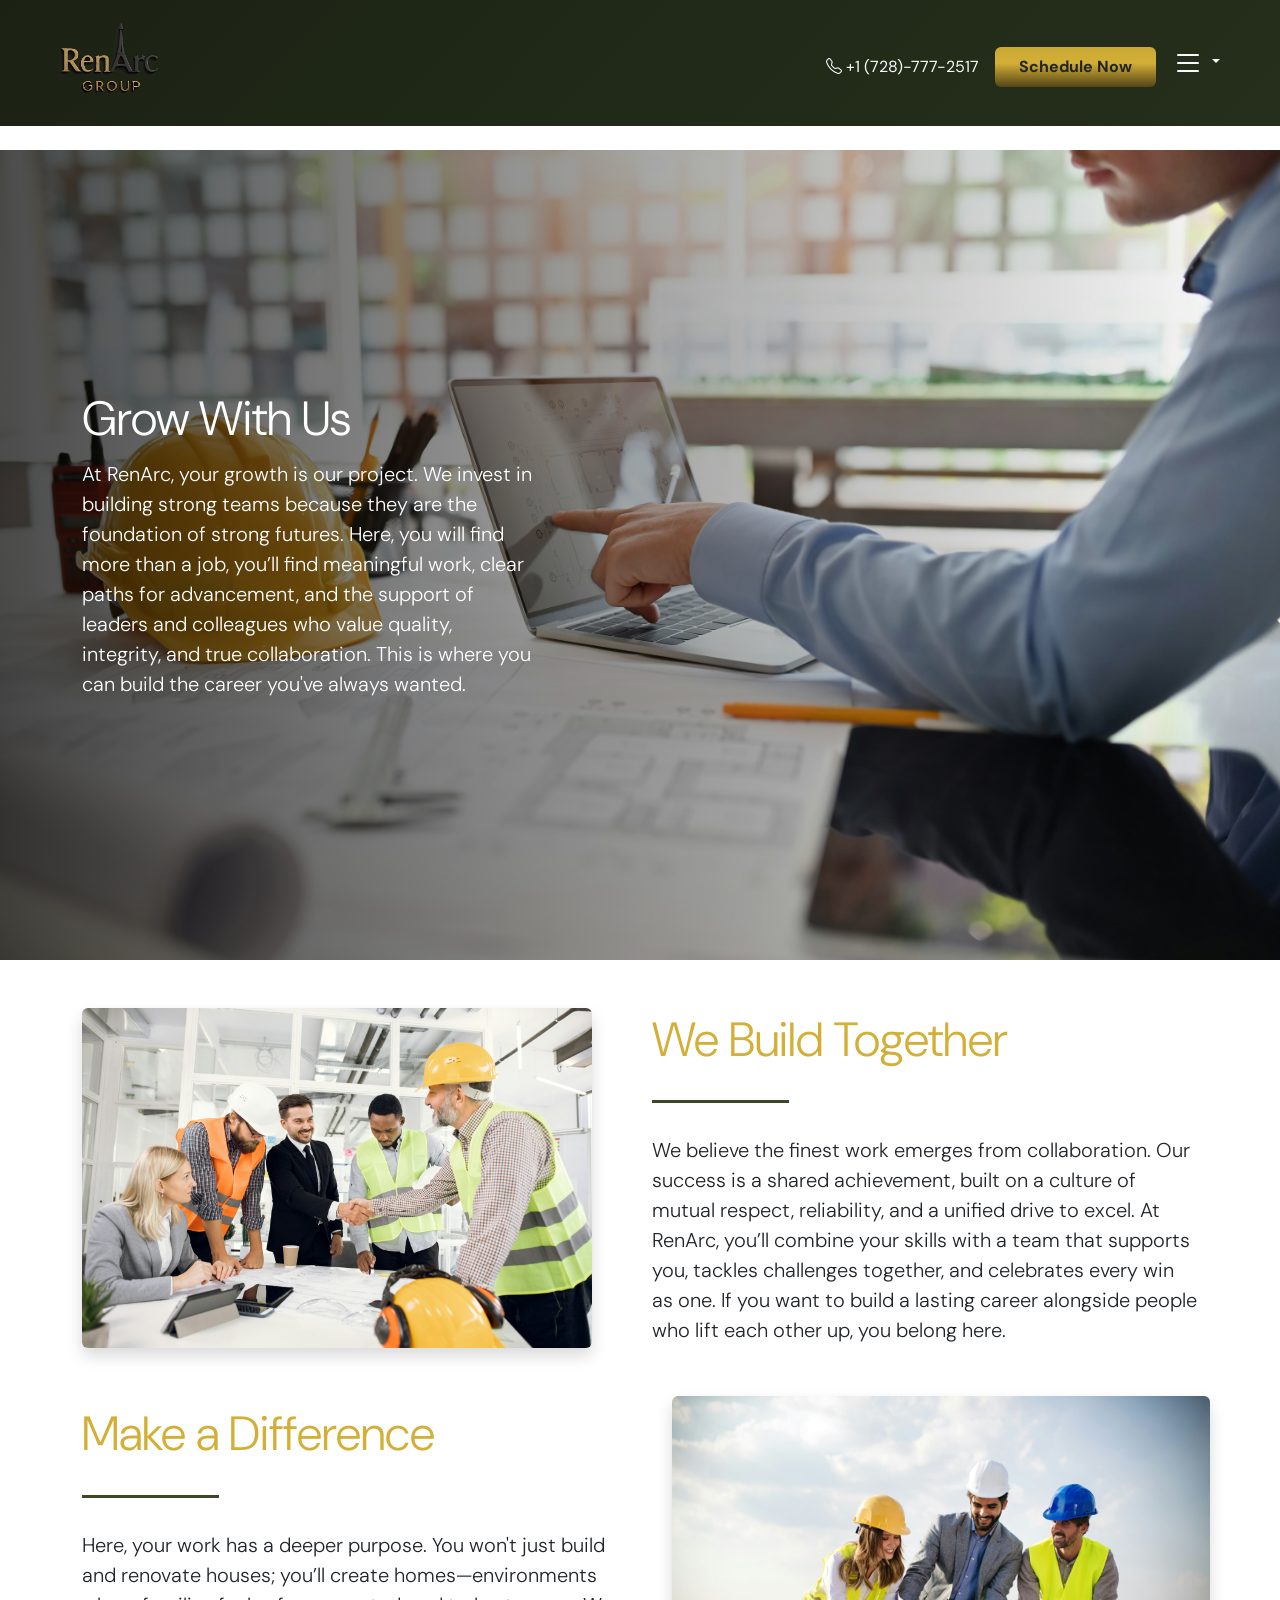
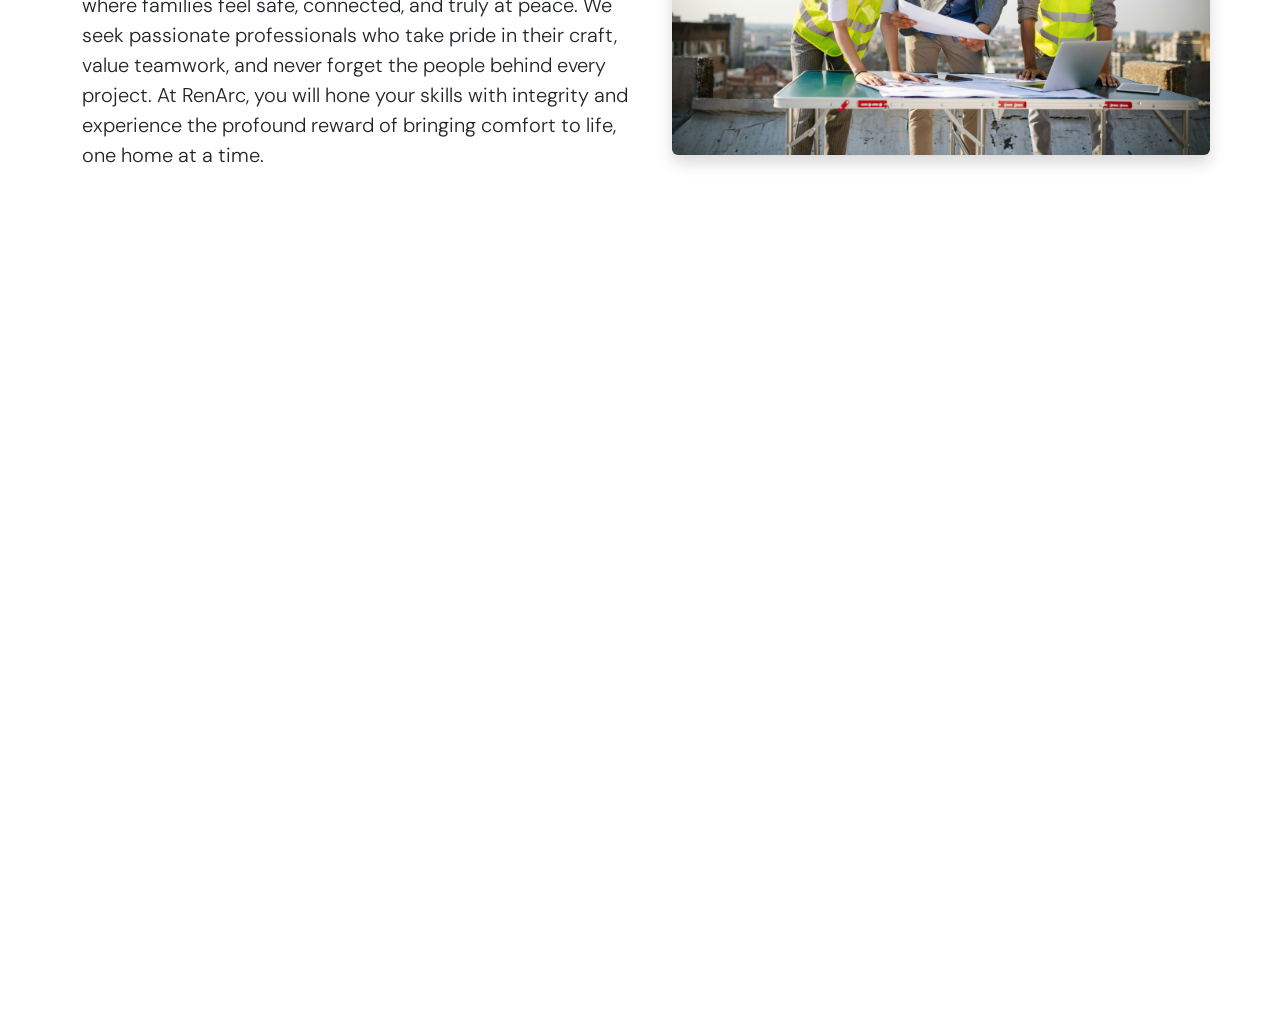
==== public/careers/careers.html @ cb413193 "First deploy" ====
<!DOCTYPE html>
<html lang="en">
  <head>
    <meta charset="UTF-8" />
    <meta name="viewport" content="width=device-width, initial-scale=1.0" />
    <title>RenArc Group</title>
    <link rel="stylesheet" href="../../global/global.css" />
    <link rel="stylesheet" href="careers.css" />
    <link
      href="https://cdn.jsdelivr.net/npm/bootstrap@5.3.7/dist/css/bootstrap.min.css"
      rel="stylesheet"
      integrity="sha384-LN+7fdVzj6u52u30Kp6M/trliBMCMKTyK833zpbD+pXdCLuTusPj697FH4R/5mcr"
      crossorigin="anonymous"
    />
    <link
      href="https://cdn.jsdelivr.net/npm/bootstrap-icons@1.10.5/font/bootstrap-icons.css"
      rel="stylesheet"
    />
    <!--Fonts-->
    <link rel="preconnect" href="https://fonts.googleapis.com" />
    <link rel="preconnect" href="https://fonts.gstatic.com" crossorigin />
    <link
      href="https://fonts.googleapis.com/css2?family=Caveat:wght@400..700&family=DM+Sans:ital,opsz,wght@0,9..40,100..1000;1,9..40,100..1000&family=Libre+Baskerville:ital,wght@0,400;0,700;1,400&family=Poppins:ital,wght@0,100;0,200;0,300;0,400;0,500;0,600;0,700;0,800;0,900;1,100;1,200;1,300;1,400;1,500;1,600;1,700;1,800;1,900&family=Roboto:ital,wght@0,100..900;1,100..900&display=swap"
      rel="stylesheet"
    />
  </head>
  <body>
    <section id="navbar">
      <nav class="navbar navbar-expand-lg navbarbg fixed-top px-5 navbar-dark">
        <div class="container-fluid">
          <a class="navbar-brand" href="../../index.html">
            <img
              src="../../images/logo.png"
              alt=""
              height="100px"
              width="100px"
            />
          </a>

          <!-- Right-side section -->
          <div class="ms-auto d-flex align-items-center gap-3 no-wrap-navbar">
            <!-- Phone Number (large screens only) -->
            <p
              class="mb-0 d-none d-lg-flex align-items-center gap-1 text-light pt-2"
            >
              <i class="bi bi-telephone text-light"></i> +1 (728)-777-2517
            </p>

            <!-- Schedule Now button -->
            <a
              href="../form/form.html"
              class="btn text-gold mt-2 px-4 py-2 fw-bold hover-bounce schedule-btn-nav"
              >Schedule Now</a
            >

            <!-- Dropdown -->
            <div class="nav-item dropdown">
              <a
                class="nav-link dropdown-toggle text-light"
                href="#"
                role="button"
                data-bs-toggle="dropdown"
                aria-expanded="false"
              >
                <svg
                  xmlns="http://www.w3.org/2000/svg"
                  width="32"
                  height="32"
                  fill="currentColor"
                  class="bi bi-list"
                  viewBox="0 0 16 16"
                >
                  <path
                    fill-rule="evenodd"
                    d="M2.5 12a.5.5 0 0 1 .5-.5h10a.5.5 0 0 1 0 1H3a.5.5 0 0 1-.5-.5m0-4a.5.5 0 0 1 .5-.5h10a.5.5 0 0 1 0 1H3a.5.5 0 0 1-.5-.5m0-4a.5.5 0 0 1 .5-.5h10a.5.5 0 0 1 0 1H3a.5.5 0 0 1-.5-.5"
                  />
                </svg>
              </a>
              <ul class="dropdown-menu dropdown-menu-end navbarbg">
                <li>
                  <a class="dropdown-item text-light" href="../../index.html"
                    >Home</a
                  >
                </li>
                <li>
                  <a
                    class="dropdown-item text-light"
                    href="../aboutUs/aboutUs.html"
                    >Who We Are</a
                  >
                </li>
                <li>
                  <a
                    class="dropdown-item text-light"
                    href="../projects/projects.html"
                    >What We Do</a
                  >
                </li>
                <li>
                  <a
                    class="dropdown-item text-light"
                    href="../ourServices/services.html"
                    >What We Offer</a
                  >
                </li>
                <li>
                  <a class="dropdown-item text-light" href="#">Careers</a>
                </li>
                <li>
                  <a
                    class="dropdown-item text-light"
                    href="../contact/contact.html"
                    >Contact</a
                  >
                </li>
                <li><hr class="dropdown-divider" /></li>
                <li>
                  <a class="dropdown-item text-light" href="../form/form.html"
                    >Schedule Now</a
                  >
                </li>

                <!-- Phone Number in dropdown (only small screens) -->
                <li class="d-lg-none px-3 py-2 text-light">
                  <i class="bi bi-telephone text-light"></i> +1 (728)-777-2517
                </li>
              </ul>
            </div>
          </div>
        </div>
      </nav>
    </section>

    <section id="head">
      <div
        class="hero-section text-white d-flex align-items-center"
        style="
          min-height: 90vh;
          background: linear-gradient(
                to right,
                rgba(0, 0, 0, 0.7),
                rgba(0, 0, 0, 0)
              )
              center center / cover no-repeat,
            url('../../images/career-head.jpg') center center / cover no-repeat;
        "
      >
        <div class="container">
          <div class="row">
            <div class="col-lg-5">
              <h1 class="display-5 lh-1 mb-3">Grow With Us</h1>
              <p class="lead">
                At RenArc, your growth is our project. We invest in building
                strong teams because they are the foundation of strong futures.
                Here, you will find more than a job, you’ll find meaningful
                work, clear paths for advancement, and the support of leaders
                and colleagues who value quality, integrity, and true
                collaboration. This is where you can build the career you've
                always wanted.
              </p>
            </div>
          </div>
        </div>
      </div>

      <div class="container my-5">
        <div class="row align-items-center section-with-image">
          <!-- IMAGE LEFT -->
          <div class="col-md-6 image-col mb-4 mb-md-0 pe-md-5">
            <img
              src="../../images/team.jpg"
              alt="RenArc Group"
              class="img-fluid rounded shadow"
            />
          </div>

          <!-- TEXT RIGHT -->
          <div class="col-md-6 text-col">
            <h1 class="display-5 golden-text">We Build Together</h1>
            <hr class="custom-divider-green" />
            <p class="lead mb-0">
              We believe the finest work emerges from collaboration. Our success
              is a shared achievement, built on a culture of mutual respect,
              reliability, and a unified drive to excel. At RenArc, you’ll
              combine your skills with a team that supports you, tackles
              challenges together, and celebrates every win as one. If you want
              to build a lasting career alongside people who lift each other up,
              you belong here.
            </p>
          </div>
        </div>
      </div>

      <div class="container my-5">
        <div class="row align-items-center section-with-image reverse">
          <!-- IMAGE RIGHT when .reverse is added -->
          <div class="col-md-6 image-col">
            <img
              src="../../images/change.jpg"
              alt="RenArc Group"
              class="img-fluid rounded shadow"
            />
          </div>

          <!-- TEXT LEFT when .reverse is added -->
          <div class="col-md-6 text-col">
            <h1 class="display-5 golden-text">Make a Difference</h1>
            <hr class="custom-divider-green" />
            <p class="lead mb-0">
              Here, your work has a deeper purpose. You won't just build and
              renovate houses; you’ll create homes—environments where families
              feel safe, connected, and truly at peace. We seek passionate
              professionals who take pride in their craft, value teamwork, and
              never forget the people behind every project. At RenArc, you will
              hone your skills with integrity and experience the profound reward
              of bringing comfort to life, one home at a time.
            </p>
          </div>
        </div>
      </div>
    </section>

    <section id="listings" style="margin-bottom: 6rem">
      <div class="container">
        <div class="job-title display-5 golden-text">Job Positions</div>
        <hr class="custom-divider-green-central" />
        <div class="accordion" id="jobAccordion">
          <!-- Job 1 -->
          <div class="accordion-item">
            <h2 class="accordion-header" id="headingOne">
              <button
                class="accordion-button collapsed"
                type="button"
                data-bs-toggle="collapse"
                data-bs-target="#collapseOne"
                aria-expanded="false"
                aria-controls="collapseOne"
              >
                Professional Painter
              </button>
            </h2>
            <div
              id="collapseOne"
              class="accordion-collapse collapse"
              aria-labelledby="headingOne"
              data-bs-parent="#jobAccordion"
            >
              <div class="accordion-body job-content">
                <div class="job-left lead">
                  <h6 class="lead">Description</h6>
                  <p>
                    We are seeking a skilled and detail-oriented painter to join
                    our dedicated team for permanent, full-time positions. The
                    ideal candidate will have proven experience in residential
                    painting and the ability to deliver high-quality results on
                    every project. If you take pride in your craft, enjoy
                    working both independently and as part of a team, and are
                    committed to excellence, we’d love to hear from you.
                  </p>
                  <h6 class="lead">Job Details</h6>
                  <ul>
                    <li>Job Type: Full-time</li>
                    <li>Location: In Person</li>
                    <li>Pay: $18-$20 hourly fee</li>
                  </ul>
                  <h6 class="lead">Qualifications</h6>
                  <ul>
                    <li>
                      Proven professional painting experience in residential
                      settings
                    </li>
                    <li>
                      Knowledge of surface preparation and painting techniques
                    </li>
                    <li>Experience with interior and exterior projects</li>
                    <li>
                      Proficiency with standard painting tools and equipment
                    </li>
                    <li>Drywall experience</li>
                    <li>
                      Strong attention to detail and commitment to quality
                    </li>
                    <li>Understanding of on-site safety protocols</li>
                    <li>
                      Physical ability to work on ladders and stand for long
                      periods
                    </li>
                    <li>Valid driver’s license and reliable transportation</li>
                  </ul>
                </div>
                <div class="job-right lead">
                  <h6 class="lead">Responsabilities</h6>
                  <ul>
                    <li>
                      Prepare, prime, and paint surfaces for residential and
                      light commercial projects
                    </li>
                    <li>
                      Handle both interior and exterior painting with precision
                      and care
                    </li>
                    <li>
                      Maintain a clean and safe job site while following company
                      safety standards
                    </li>
                    <li>
                      Work collaboratively with team members and communicate
                      effectively with clients
                    </li>
                    <li>
                      Ensure quality control and timely completion of all
                      assigned tasks
                    </li>
                    <li>
                      Apply primers, sealers, and paints to interior and
                      exterior surfaces
                    </li>
                    <li>Mix and match paints to achieve the correct colors</li>
                    <li>
                      Use brushes, rollers, and sprayers for various
                      applications
                    </li>
                    <li>
                      Set up scaffolding and ensure that you have covered all
                      fixtures before painting
                    </li>
                    <li>
                      Protect non-paintable surfaces with coverings and tape
                    </li>
                    <li>
                      Perform detailed finish work on trim, edges, and cabinets
                    </li>
                    <li>Maintain tools and equipment in good condition</li>
                    <li>
                      Follow all safety protocols for ladders, scaffolding, and
                      materials
                    </li>
                    <li>Keep the worksite clean and organized daily</li>
                    <li>
                      Arrive on time and adhere to project schedules, ensuring
                      timely completion of work
                    </li>
                    <li>Comply with OSHA regulations</li>
                  </ul>
                  <div
                    class="d-flex justify-content-center align-items-center"
                    style="height: 100%"
                  >
                    <a
                      href="../job-application/job-application.html"
                      class="btn text-green mt-2 px-4 py-2 fw-bold hover-bounce align-self-center align-self-md-start text-light job-btn"
                      data-job="Professional Painter"
                    >
                      Apply Now
                      <svg
                        xmlns="http://www.w3.org/2000/svg"
                        width="29"
                        height="29"
                        fill="currentColor"
                        class="bi bi-arrow-right-short"
                        viewBox="0 0 16 16"
                      >
                        <path
                          fill-rule="evenodd"
                          d="M4 8a.5.5 0 0 1 .5-.5h5.793L8.146 5.354a.5.5 0 1 1 .708-.708l3 3a.5.5 0 0 1 0 .708l-3 3a.5.5 0 0 1-.708-.708L10.293 8.5H4.5A.5.5 0 0 1 4 8"
                        />
                      </svg>
                    </a>
                  </div>
                </div>
              </div>
            </div>
          </div>

          <!-- Job 2 -->
          <div class="accordion-item">
            <h2 class="accordion-header" id="headingOne">
              <button
                class="accordion-button collapsed"
                type="button"
                data-bs-toggle="collapse"
                data-bs-target="#collapseTwo"
                aria-expanded="false"
                aria-controls="collapseTwo"
              >
                Tiler/Installer
              </button>
            </h2>
            <div
              id="collapseTwo"
              class="accordion-collapse collapse"
              aria-labelledby="headingTwo"
              data-bs-parent="#jobAccordion"
            >
              <div class="accordion-body job-content">
                <div class="job-left lead">
                  <h6 class="lead">Description</h6>
                  <p>
                    We are currently seeking highly skilled and reliable
                    Tilers/Installers to join our dedicated team for permanent,
                    full-time positions. The ideal candidate will have proven
                    experience in tile installation across residential projects
                    and the ability to deliver precise, high-quality finishes.
                    If you take pride in your craftsmanship, work well both
                    independently and as part of a team, and are committed to
                    excellence, we’d love to hear from you.
                  </p>
                  <h6 class="lead">Qualifications</h6>
                  <ul>
                    <li>
                      Proven professional experience in residential tile
                      installation.
                    </li>
                    <li>
                      Knowledge of substrate preparation and installation
                      techniques.
                    </li>
                    <li>
                      Proficiency with tile tools (wet saws, trowels, floats).
                    </li>
                    <li>
                      Familiarity with different types of tiles and flooring
                      (ceramic, porcelain, stone, etc.)
                    </li>
                    <li>Ability to read layouts and perform precise cuts.</li>
                    <li>
                      Strong attention to detail and commitment to quality.
                    </li>
                    <li>Understanding of on-site safety protocols.</li>
                    <li>Reliable transportation and punctuality.</li>
                    <li>
                      Physical ability to lift heavy materials and kneel for
                      extended periods.
                    </li>
                    <li>
                      Expertise in troweling and providing the correct pitch for
                      drainage.
                    </li>
                    <li>
                      Must have a valid driver’s license and reliable
                      transportation to travel to various job sites.
                    </li>
                    <li>Meticulous eye for detail.</li>
                  </ul>
                </div>
                <div class="job-right lead">
                  <h6 class="lead">Responsabilities</h6>
                  <ul>
                    <li>
                      Measure, cut, and shape tile to fit around obstacles and
                      designated patterns.
                    </li>
                    <li>
                      Prepare interior substrates (walls, floors, showers) for
                      installation.
                    </li>
                    <li>Apply mortars, adhesives, grouts, and sealants.</li>
                    <li>
                      Install tile in bathrooms, kitchens, and other living
                      areas
                    </li>
                    <li>Ensure precise alignment, spacing, and finishing.</li>
                    <li>
                      Repair or replace existing tile and underlying materials
                      as needed.
                    </li>
                    <li>
                      Maintain tools and equipment in clean, working order.
                    </li>
                    <li>
                      Follow all safety protocols for tools and materials.
                    </li>
                    <li>Keep the worksite clean, organized, and safe.</li>
                    <li>
                      Arrive on time and adhere to project schedules, ensuring
                      timely completion of work.
                    </li>
                    <li>Comply with OSHA regulations</li>
                  </ul>
                  <h6 class="lead">Job Details</h6>
                  <ul>
                    <li>Job Type: Full-time</li>
                    <li>Location: In Person</li>
                    <li>Pay: $18-$20 hourly fee</li>
                  </ul>
                  <div
                    class="d-flex justify-content-center align-items-center"
                    style="height: 100%"
                  >
                    <a
                      href="../job-application/job-application.html"
                      class="btn text-green mt-2 px-4 py-2 fw-bold hover-bounce align-self-center align-self-md-start text-light job-btn"
                      data-job="Tiler/Installer"
                    >
                      Apply Now
                      <svg
                        xmlns="http://www.w3.org/2000/svg"
                        width="29"
                        height="29"
                        fill="currentColor"
                        class="bi bi-arrow-right-short"
                        viewBox="0 0 16 16"
                      >
                        <path
                          fill-rule="evenodd"
                          d="M4 8a.5.5 0 0 1 .5-.5h5.793L8.146 5.354a.5.5 0 1 1 .708-.708l3 3a.5.5 0 0 1 0 .708l-3 3a.5.5 0 0 1-.708-.708L10.293 8.5H4.5A.5.5 0 0 1 4 8"
                        />
                      </svg>
                    </a>
                  </div>
                </div>
              </div>
            </div>
          </div>

          <!-- Add more job items here as needed -->
        </div>
      </div>
    </section>

    <section id="footer">
      <footer class="footerbg py-5">
        <div class="container">
          <!-- Main Footer Content - 4 Perfectly Spaced Columns -->
          <div class="row justify-content-between px-lg-4">
            <!-- Added horizontal padding -->
            <!-- First Column -->
            <div class="col-md-auto col-6 text-center text-md-start">
              <h3 class="text-light">Working Hours</h3>
              <p class="text-light mb-3">
                <i class="bi bi-calendar me-2"></i> Mon-Fri, 9:00am-6:00pm
              </p>
              <h3 class="text-light">Coverage Area</h3>
              <p class="text-light">
                <i class="bi bi-geo-alt me-2"></i> Central Florida
              </p>
              <p class="text-light">
                <i class="bi bi-geo-alt me-2"></i> South Florida
              </p>
            </div>

            <!-- Second Column -->
            <div class="col-md-auto col-6 text-center text-md-start">
              <h3 class="text-light">Contact Us</h3>
              <p class="text-light">
                <i
                  class="bi bi-envelope me-2 contact-icon email-icon"
                  data-email="info@renarcgroup.com"
                ></i>
                info@renarcgroup.com
              </p>
              <p class="text-light">
                <i
                  class="bi bi-envelope me-2 contact-icon email-icon"
                  data-email="carrier@renarcgroup.com"
                ></i>
                carrier@renarcgroup.com
              </p>
              <p class="text-light mb-3">
                <i
                  class="bi bi-telephone me-2 contact-icon phone-icon"
                  data-phone="+17287772517"
                ></i>
                +1 (728)-777-2517
              </p>
              <div
                class="socials text-light d-flex gap-3 justify-content-center justify-content-md-start"
              >
                <a
                  href="https://www.facebook.com/profile.php?id=61578246749694&notif_id=1752200342615326&notif_t=follower_invite&ref=notif"
                  target="_self"
                  rel="noopener noreferrer"
                  class="text-light"
                >
                  <i class="bi bi-facebook"></i>
                </a>
                <a
                  href="https://www.instagram.com/renarcgroup/"
                  target="_blank"
                  rel="noopener noreferrer"
                  class="text-light"
                >
                  <i class="bi bi-instagram"></i>
                </a>
                <a
                  href="https://linkedin.com/company/yourpage"
                  target="_blank"
                  rel="noopener noreferrer"
                  class="text-light"
                >
                  <i class="bi bi-linkedin"></i>
                </a>
                <a
                  href="https://tiktok.com/@yourpage"
                  target="_blank"
                  rel="noopener noreferrer"
                  class="text-light"
                >
                  <i class="bi bi-tiktok"></i>
                </a>
              </div>
            </div>

            <!-- Third Column -->
            <div class="col-md-3 col-6">
              <div
                class="h-100 d-flex flex-column align-items-center align-items-md-start text-center text-md-start px-2"
              >
                <h3 class="text-light">Let's talk</h3>
                <p
                  class="text-light mw-100"
                  style="max-width: 280px; width: 100%"
                >
                  Ready to bring your vision to life? Let's connect and make it
                  happen.
                </p>
                <a
                  href="../form/form.html"
                  class="btn text-gold mt-2 px-4 py-2 fw-bold hover-bounce align-self-center align-self-md-start"
                  >Schedule Now</a
                >
              </div>
            </div>

            <!-- Fourth Column - Logo -->
            <div
              class="col-md-auto col-6 d-flex align-items-center justify-content-center"
            >
              <a class="navbar-brand" href="../../index.html">
                <img
                  src="../../images/logo.png"
                  alt="RenArc Logo"
                  style="height: 150px; width: auto"
                />
              </a>
            </div>
          </div>

          <!-- Divider Line -->
          <hr class="my-4 mx-auto bg-secondary" style="max-width: 95%" />

          <!-- Footer Bottom -->
          <div class="row align-items-center">
            <div
              class="col-md-4 text-center text-md-start mb-3 mb-md-0 text-secondary"
            >
              &copy; 2025 RenArc Group. All rights reserved.
            </div>
            <div class="col-md-4">
              <div class="d-flex flex-wrap justify-content-center gap-3">
                <a href="#" class="text-decoration-none text-secondary"
                  >Privacy Policy</a
                >
                <a href="#" class="text-decoration-none text-secondary"
                  >Terms of Service</a
                >
                <a href="#" class="text-decoration-none text-secondary">FAQ</a>
              </div>
            </div>
            <div
              class="col-md-4 text-center text-md-end mt-3 mt-md-0 text-secondary"
            >
              Developed by Luka Varazi
            </div>
          </div>
        </div>

        <!-- Back to top button -->
        <a
          href="#"
          class="back-to-top position-fixed bottom-0 end-0 m-4 p-2 d-flex align-items-center justify-content-center"
        >
          <i
            class="bi bi-arrow-up-square"
            style="color: #d4af37; font-size: 1.8rem"
          ></i>
        </a>
      </footer>
    </section>

    <script
      src="https://cdn.jsdelivr.net/npm/bootstrap@5.3.7/dist/js/bootstrap.bundle.min.js"
      integrity="sha384-ndDqU0Gzau9qJ1lfW4pNLlhNTkCfHzAVBReH9diLvGRem5+R9g2FzA8ZGN954O5Q"
      crossorigin="anonymous"
    ></script>
    <script src="../../global/global.js"></script>
    <script>
      (() => {
        "use strict";
        const forms = document.querySelectorAll(".needs-validation");
        Array.from(forms).forEach((form) => {
          form.addEventListener(
            "submit",
            (event) => {
              if (!form.checkValidity()) {
                event.preventDefault();
                event.stopPropagation();
              }
              form.classList.add("was-validated");
            },
            false
          );
        });
      })();
    </script>
    <script>
      const today = new Date().toISOString().split("T")[0];
      document.getElementById("start_date").setAttribute("min", today);
    </script>
    <script>
      // Handle Apply Now button clicks on careers page
      document.addEventListener("DOMContentLoaded", function () {
        const applyButtons = document.querySelectorAll(".job-btn[data-job]");

        applyButtons.forEach((button) => {
          button.addEventListener("click", function (e) {
            const jobTitle = this.getAttribute("data-job");
            // Store the job title in sessionStorage for the application page to use
            sessionStorage.setItem("selectedJobPosition", jobTitle);
            // The normal link navigation will continue to job-application.html
          });
        });
      });
    </script>
  </body>
</html>
---- global/global.css ----
/* === GLOBAL STYLES === */

/* Background color */
body {
  background-color: #f5f5f5;
  padding-top: 150px; /* For fixed navbar */
  font-family: "DM Sans", sans-serif !important;
  font-optical-sizing: auto !important;
  font-weight: 400 !important;
  font-style: normal !important;
}

/* Animation base style */
.pre-animate {
  opacity: 0;
  transform: translateY(20px);
  transition: opacity 0.6s ease-out, transform 0.6s ease-out;
}

.animate-in {
  opacity: 1;
  transform: translateY(0);
}

.bolder-icon {
  -webkit-text-stroke: 1px; /* Adjust thickness as needed */
}

@media (max-width: 767.98px) {
  body {
    padding-top: 126.7px;
  }
}

/* Navbar and small-screen tweaks */
@media (max-width: 991.98px) {
  .navbar {
    padding: 10px 8px;
  }

  .navbar .container-fluid {
    padding-left: 12px;
    padding-right: 12px;
  }

  .no-wrap-navbar {
    white-space: normal;
    flex-wrap: wrap !important;
    gap: 8px;
  }

  .navbar-brand img {
    height: 80px;
    width: 80px;
  }
}

@media (max-width: 575.98px) {
  .navbar {
    padding: 8px 6px;
  }

  .back-to-top {
    bottom: 20px;
    right: 20px;
  }

  .footerbg .container {
    padding-left: 16px;
    padding-right: 16px;
  }

  .navbar-brand img {
    height: 60px;
    width: 60px;
  }

  .no-wrap-navbar {
    justify-content: flex-end;
  }
}

/* === NAVBAR STYLES === */

.navbar {
  background: linear-gradient(135deg, #1b2214, #262f1b) !important;
  position: fixed;
  top: 0;
  width: 100%;
  z-index: 1000;
  transition: all 0.3s ease;
  padding: 15px 0;
}

.navbarbg {
  background: linear-gradient(135deg, #1b2214, #262f1b);
}

.navbar-nav .btn {
  background: none;
  border: none;
  color: white;
  padding: 0.5rem 1rem;
  position: relative;
  transition: color 0.3s ease;
}

@media (max-width: 575.98px) {
  .schedule-btn-nav {
    display: none !important;
  }
}

.navbar-nav .btn::after {
  content: "";
  position: absolute;
  left: 0;
  bottom: 0.2rem;
  width: 0%;
  height: 2px;
  background-color: #ffffff;
  transition: width 0.3s ease;
}

.navbar-nav .btn:hover {
  color: #d4af37 !important;
}

.navbar-nav .btn:hover::after {
  width: 100%;
}

.no-wrap-navbar {
  white-space: nowrap;
  flex-wrap: nowrap !important;
}

/* Dropdown styles */
.dropdown-divider {
  border-top: 1px solid #ffd700;
  opacity: 1;
  margin: 0.5rem 0;
}

.dropdown-menu.navbarbg {
  min-width: 10rem;
  max-width: 300px;
  white-space: normal;
  right: 0 !important;
  left: auto !important;
}

.dropdown-menu {
  max-height: 300px;
  overflow-y: auto;
}

.dropdown-item {
  position: relative;
  transition: color 0.3s ease;
  background-color: transparent !important;
}

.dropdown-item::after {
  content: "";
  position: absolute;
  left: 0.5rem;
  bottom: 0.25rem;
  width: 0;
  height: 1px;
  background-color: #d4af37;
  transition: width 0.3s ease;
}

.dropdown-item:hover {
  color: #d4af37 !important;
  background-color: transparent !important;
}

.dropdown-item:hover::after {
  width: calc(100% - 1rem);
}

/* === FOOTER STYLES === */

.footerbg {
  margin-top: 0;
  padding: 50px 50px 20px;
  background-color: #333333;
  position: relative;
}

.footerbg .container {
  padding-left: 50px;
  padding-right: 50px;
}

.socials i {
  font-size: 1.2rem;
  transition: all 0.3s ease-in-out;
  color: #ffffff;
}

.socials i:hover {
  color: #d4af37 !important;
  transform: translateY(-3px) scale(1.1);
  text-shadow: 0 0 8px rgba(212, 175, 55, 0.4);
}

.socials i:nth-child(1):hover {
  transition-delay: 0.05s;
}
.socials i:nth-child(2):hover {
  transition-delay: 0.1s;
}
.socials i:nth-child(3):hover {
  transition-delay: 0.15s;
}
.socials i:nth-child(4):hover {
  transition-delay: 0.2s;
}

@media (max-width: 767.98px) {
  .footerbg {
    padding: 30px 30px 20px;
  }

  .footerbg .container {
    padding-left: 30px;
    padding-right: 30px;
  }

  .footer-content {
    text-align: center;
  }

  .socials {
    justify-content: center !important;
  }
}

.text-gold {
  background: linear-gradient(to top, #544516 0%, #d4af37 60%, #c8a832 100%);
  color: #4b3e14;
  transition: transform 0.3s ease-in-out;
  border: none !important;
  outline: none !important;
  box-shadow: none;
}

.text-green {
  background: linear-gradient(to top, #354227 0%, #3c4c29 60%, #516a32 100%);
  color: #ffffff;
  transition: transform 0.3s ease-in-out;
  border: none !important;
  outline: none !important;
  box-shadow: none;
}

.custom-divider-green {
  margin-top: 2rem;
  margin-bottom: 2rem;
  width: 25%;
  border: 0;
  border-top: 3px solid #394826;
}

.custom-divider-gold {
  margin-top: 2rem;
  margin-bottom: 2rem;
  width: 25%;
  border: 0;
  border-top: 3px solid #d4af37;
}

.hover-bounce:hover {
  animation: bounce 0.5s ease infinite alternate;
  transform: scale(1.05);
}

@keyframes bounce {
  0% {
    transform: translateY(0);
  }
  100% {
    transform: translateY(-5px);
  }
}

/* Contact icons */
.contact-icon {
  cursor: pointer;
  transition: all 0.3s ease;
  color: #ffffff;
}

.contact-icon:hover {
  color: #d4af37 !important;
  transform: translateY(-3px) scale(1.1);
  text-shadow: 0 0 8px rgba(212, 175, 55, 0.4);
  animation: bounce 0.5s ease infinite alternate;
}

/* Tooltip */
.tooltip-inner {
  background-color: #d4af37;
  color: #333;
}

/* Back to top button */
.back-to-top {
  position: fixed;
  bottom: 70px;
  right: 50px;
  display: none;
  opacity: 0;
  transition: opacity 0.3s ease, transform 0.3s ease;
  pointer-events: none;
}

.back-to-top.visible {
  display: block;
  opacity: 0.8;
  pointer-events: auto;
}

.back-to-top:hover {
  opacity: 1;
  transform: translateY(-3px);
}

/* Responsive adjustment for nowrap */
@media (max-width: 991.98px) {
  .no-wrap-navbar > * {
    flex-shrink: 0;
  }
}

a.developer-link {
  color: inherit;
  text-decoration: none;
  transition: text-decoration 0.2s ease;
}

a.developer-link:hover {
  text-decoration: underline;
}

/* Lock aspect ratio for very small screens (phone size) */
@media (max-width: 479.98px) {
  .hero-video,
  .hero-section {
    aspect-ratio: 9/16;
    height: auto !important;
    min-height: 320px;
    max-height: 100vw;
  }
  .outer-div,
  .inner-div {
    aspect-ratio: 9/16;
    height: auto !important;
    min-height: 320px;
    max-height: 100vw;
    padding: 20px !important;
  }
  .service-card {
    aspect-ratio: 4/5;
    min-width: 180px;
    max-width: 100vw;
  }
  .column-image {
    aspect-ratio: 4/5;
    min-width: 120px;
    max-width: 100vw;
  }
}
---- public/careers/careers.css ----
body {
  padding-top: 150px !important;
}
@media (max-width: 991.98px) {
  body {
    padding-top: 120px !important;
  }
}
@media (max-width: 767.98px) {
  body {
    padding-top: 100px !important;
  }
}
@media (max-width: 575.98px) {
  body {
    padding-top: 85px !important;
  }
}

/* Hero image overlay and text styles */
.hero-section {
  position: relative;
  width: 100%;
  min-height: 350px;
  display: flex;
  align-items: center;
  justify-content: center;
  overflow: hidden;
}
.hero-overlay {
  position: absolute;
  top: 0;
  left: 0;
  width: 100%;
  height: 100%;
  background: linear-gradient(
    135deg,
    rgba(27, 34, 20, 0.7),
    rgba(38, 47, 27, 0.7)
  );
  z-index: 1;
}
.hero-text {
  position: relative;
  z-index: 2;
  color: #fff;
  padding: 2.5rem 2rem;
  box-shadow: 0 8px 32px rgba(0, 0, 0, 0.25);
  border-radius: 1rem;
  max-width: 700px;
  margin: 0 auto;
  text-align: left;
}
@media (max-width: 991.98px) {
  .hero-text {
    padding: 2rem 1rem;
    font-size: 1.1rem;
    max-width: 95vw;
    text-align: center;
  }
}
@media (max-width: 767.98px) {
  .hero-section {
    min-height: 220px;
  }
  .hero-text {
    padding: 1.2rem 0.5rem;
    font-size: 1rem;
    border-radius: 0.7rem;
  }
}
body {
  background-color: #f5f5f5;
  padding-top: 126.7px; /* For fixed navbar */
  font-family: "DM Sans", sans-serif !important;
  font-optical-sizing: auto !important;
  font-weight: 400 !important;
  font-style: normal !important;
}

.formbg {
  background: linear-gradient(135deg, #1b2214, #262f1b) !important;
}

/* Apply gold focus to inputs, textareas, selects */
input:focus,
textarea:focus,
select:focus {
  border-color: #d4af37 !important;
  box-shadow: 0 0 0 0.25rem rgba(212, 175, 55, 0.25) !important;
}

/* Optional: buttons too */
button:focus,
.btn:focus {
  box-shadow: 0 0 0 0.25rem rgba(212, 175, 55, 0.5) !important;
  outline: none;
}

/* Gold focus ring for checkboxes and radios */
input[type="checkbox"]:focus,
input[type="radio"]:focus {
  box-shadow: 0 0 0 0.25rem rgba(212, 175, 55, 0.5) !important;
  border-color: #d4af37 !important;
  outline: none;
}

/* Optional: gold checkmark fill for custom checkboxes */
.form-check-input:checked {
  background-color: #d4af37 !important;
  border-color: #d4af37 !important;
}

/* Optional: hover effect for checkboxes */
.form-check-input:hover {
  box-shadow: 0 0 0 0.2rem rgba(212, 175, 55, 0.3);
}

/**/
/* Section with image + text */
.section-with-image .image-col {
  text-align: center;
  margin-bottom: 1.5rem;
}

.section-with-image img {
  max-width: 100%;
  height: auto;
}

.golden-text {
  color: #d4af37;
}

/* Default: image left, text right */
.section-with-image .image-col {
  text-align: center;
  margin-bottom: 1.5rem;
  padding-right: 2rem; /* gap between image and text */
}

.section-with-image img {
  max-width: 100%;
  height: auto;
}

/* Reverse: flip order on desktop */
.section-with-image.reverse .image-col {
  order: 2;
  padding-right: 0;
  padding-left: 2rem; /* move gap to other side */
}

.section-with-image.reverse .text-col {
  order: 1;
}

@media (max-width: 767.98px) {
  /* On mobile, keep stacked order */
  .section-with-image .image-col,
  .section-with-image.reverse .image-col {
    order: 1;
    padding: 0;
    margin-bottom: 1.5rem;
  }
  .section-with-image .text-col,
  .section-with-image.reverse .text-col {
    order: 2;
  }
}

/*JOB LISTINGS*/
.job-title {
  font-size: 2.5rem;
  font-weight: bold;
  margin-bottom: 2rem;
  text-align: center;
}
.accordion-button::after {
  margin-left: auto;
}
.job-content {
  display: flex;
  flex-wrap: wrap;
  gap: 1rem;
}
.job-left,
.job-right {
  flex: 1 1 300px;
}
.apply-btn {
  margin-top: 1rem;
}

.accordion-item {
  border-radius: 8px;
  box-shadow: 0 4px 12px rgba(0, 0, 0, 0.15);
  margin-bottom: 1rem;
  transition: transform 0.2s ease, box-shadow 0.2s ease;
}

.accordion-item:hover {
  transform: translateY(-4px);
  box-shadow: 0 6px 16px rgba(0, 0, 0, 0.12);
}

/* Neutralize active and focus styles */
.accordion-button:not(.collapsed) {
  background-color: transparent !important;
  color: inherit !important;
  box-shadow: none !important;
  border: none !important;
}

.accordion-button:focus {
  box-shadow: none !important;
  outline: none !important;
}

/* Optional: remove border radius if you want a flat look */
.accordion-button {
  border-radius: 0;
}

.custom-divider-green-central {
  margin: 2rem auto;
  width: 10%;
  border: 0;
  border-top: 3px solid #394826;
}
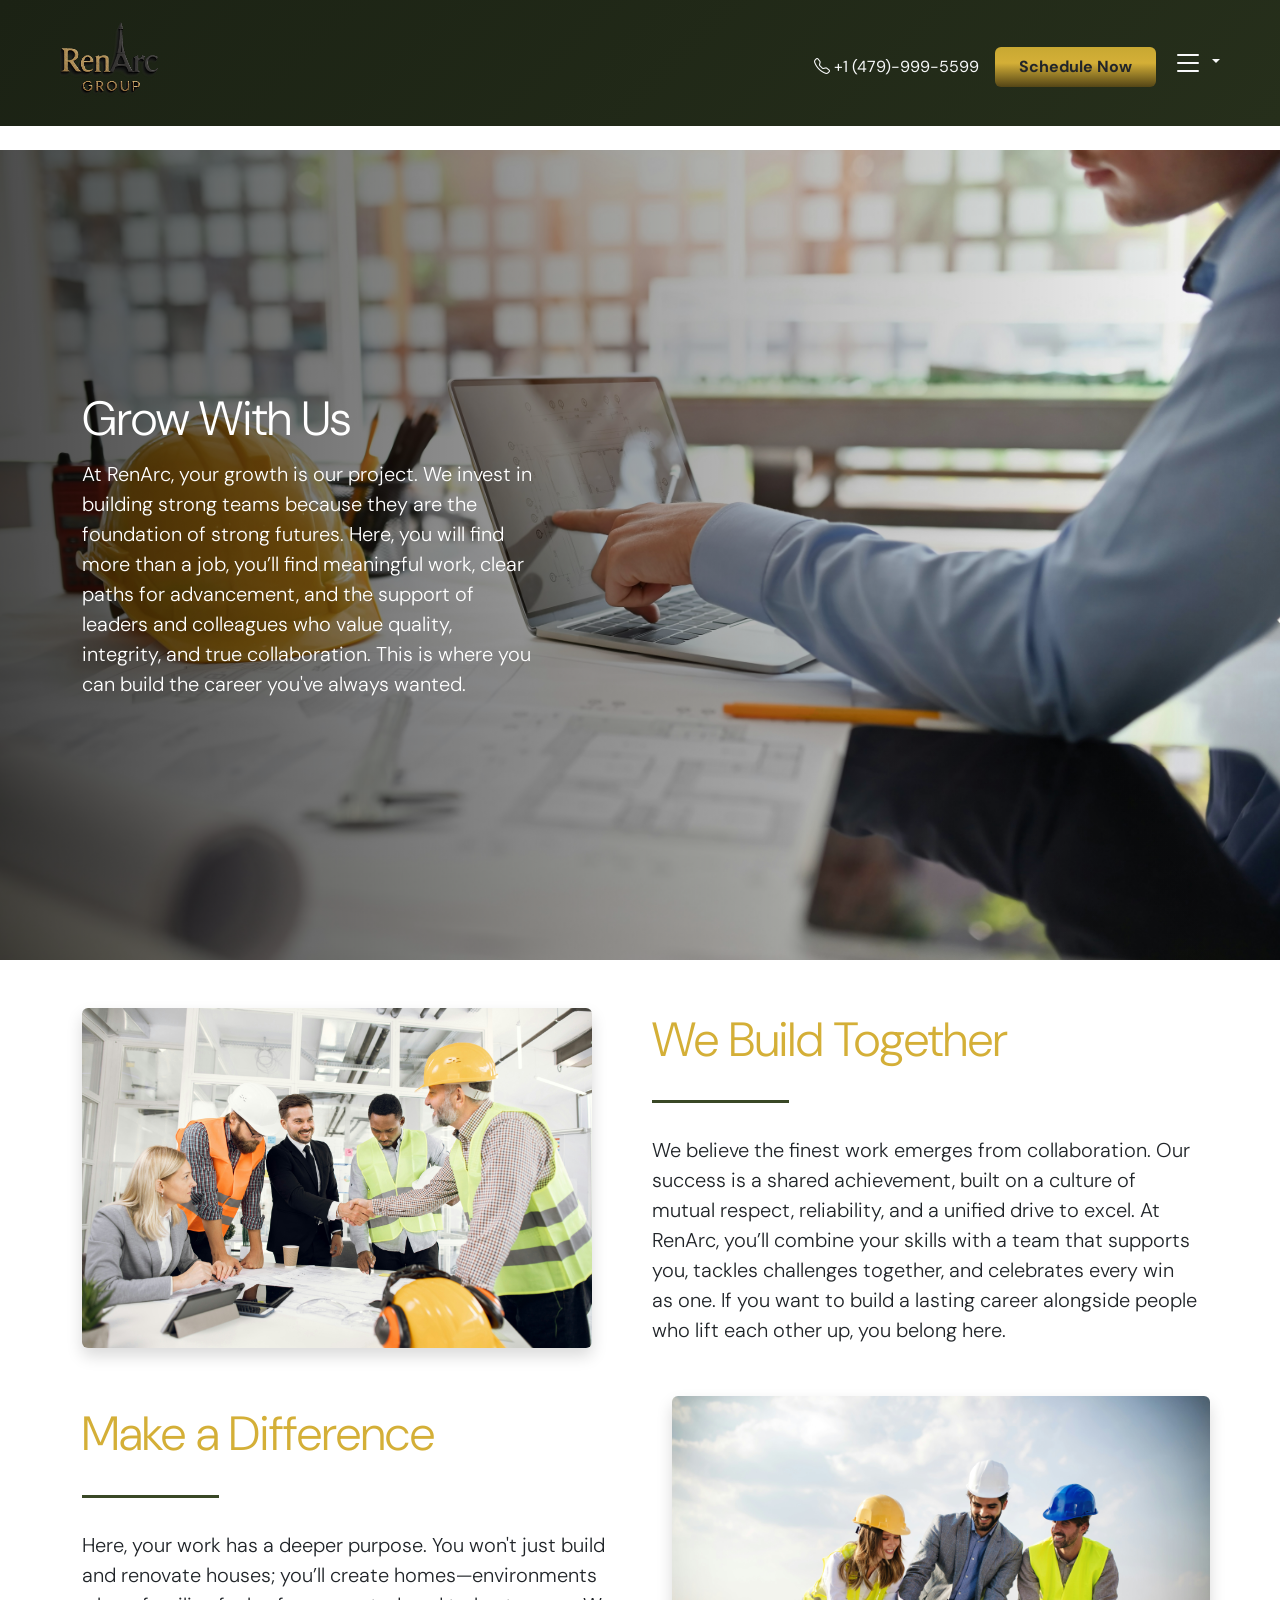
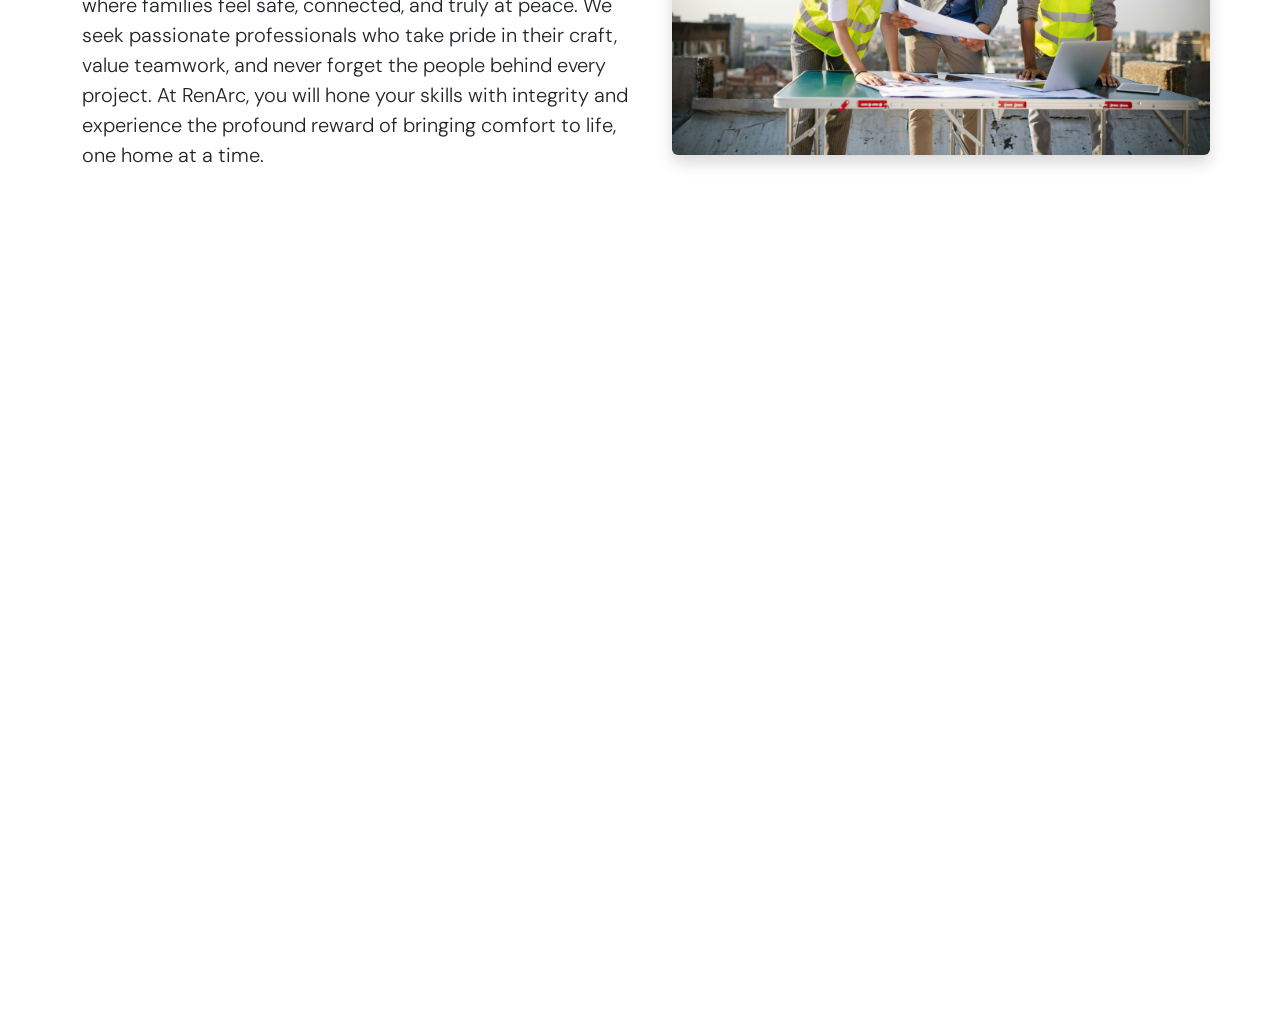
==== commit ef96e43d: "Update phone number in careers.html" ====
--- a/public/careers/careers.html
+++ b/public/careers/careers.html
@@ -43,7 +43,7 @@
             <p
               class="mb-0 d-none d-lg-flex align-items-center gap-1 text-light pt-2"
             >
-              <i class="bi bi-telephone text-light"></i> +1 (728)-777-2517
+              <i class="bi bi-telephone text-light"></i> +1 (479)-999-5599
             </p>
 
             <!-- Schedule Now button -->
